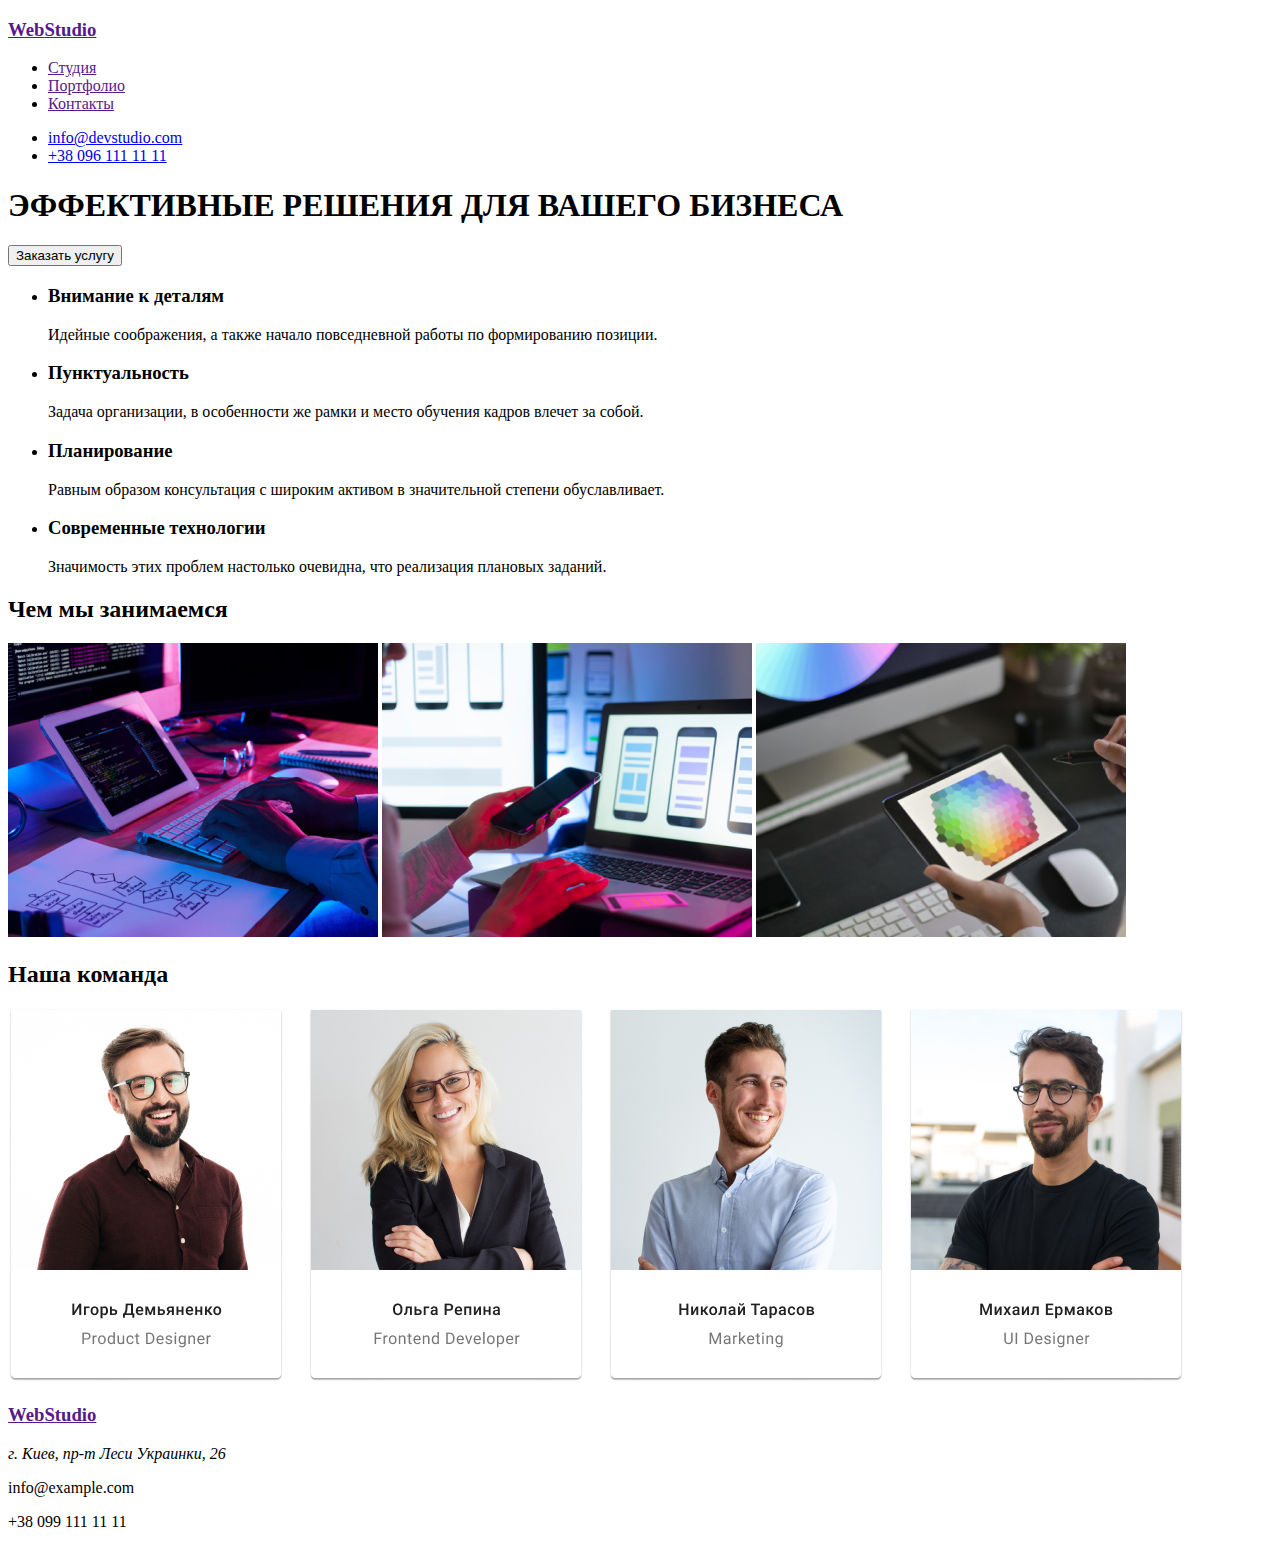
==== index.html @ 4fcabae4 "added hw-1" ====
<!DOCTYPE html>
<html lang="en">

<head>
  <meta charset="UTF-8">
  <meta http-equiv="X-UA-Compatible" content="IE=edge">
  <meta name="viewport" content="width=device-width, initial-scale=1.0">
  <title>Document</title>
</head>

<body>
  <header>
    <h3><a href=""><span>Web</span>Studio</a></h3>
    <ul>
      <li>
        <a href="">Студия</a>
      </li>
      <li>
        <a href="">Портфолио</a>
      </li>
      <li>
        <a href="">Контакты</a>
      </li>
    </ul>

    <ul>
      <li><a href="mailto:info@devstudio.com">info@devstudio.com</a></li>
      <li><a href="tel:+380961111111">+38 096 111 11 11</a></li>
    </ul>
    <h1>ЭФФЕКТИВНЫЕ РЕШЕНИЯ ДЛЯ ВАШЕГО БИЗНЕСА</h1>
    <button>Заказать услугу</button>
  </header>

  <main>
    <ul>
      <li>
        <h3>Внимание к деталям</h3>
        <p>Идейные соображения, а также начало повседневной работы по формированию позиции.</p>
      </li>
      <li>
        <h3>Пунктуальность</h3>
        <p>Задача организации, в особенности же рамки и место обучения кадров влечет за собой.</p>
      </li>
      <li>
        <h3>Планирование</h3>
        <p>Равным образом консультация с широким активом в значительной степени обуславливает.</p>
      </li>
      <li>
        <h3>Современные технологии</h3>
        <p>Значимость этих проблем настолько очевидна, что реализация плановых заданий.</p>
      </li>
    </ul>
    <article>
      <h2>Чем мы занимаемся</h2>
      <img src="./img/box-1.png" alt="box-1">
      <img src="./img/box-2.png" alt="box-2">
      <img src="./img/box-3.png" alt="box-3">
    </article>
  </main>

  <section>
    <h2>Наша команда</h2>
    <img src="./img/team.png" alt="our-team">
  </section>

  <footer>
    <h3><a href=""><span>Web</span>Studio</a></h3>
    <address>г. Киев, пр-т Леси Украинки, 26</address>
    <p>info@example.com</p>
    <p>+38 099 111 11 11</p>
  </footer>

</body>
</html>
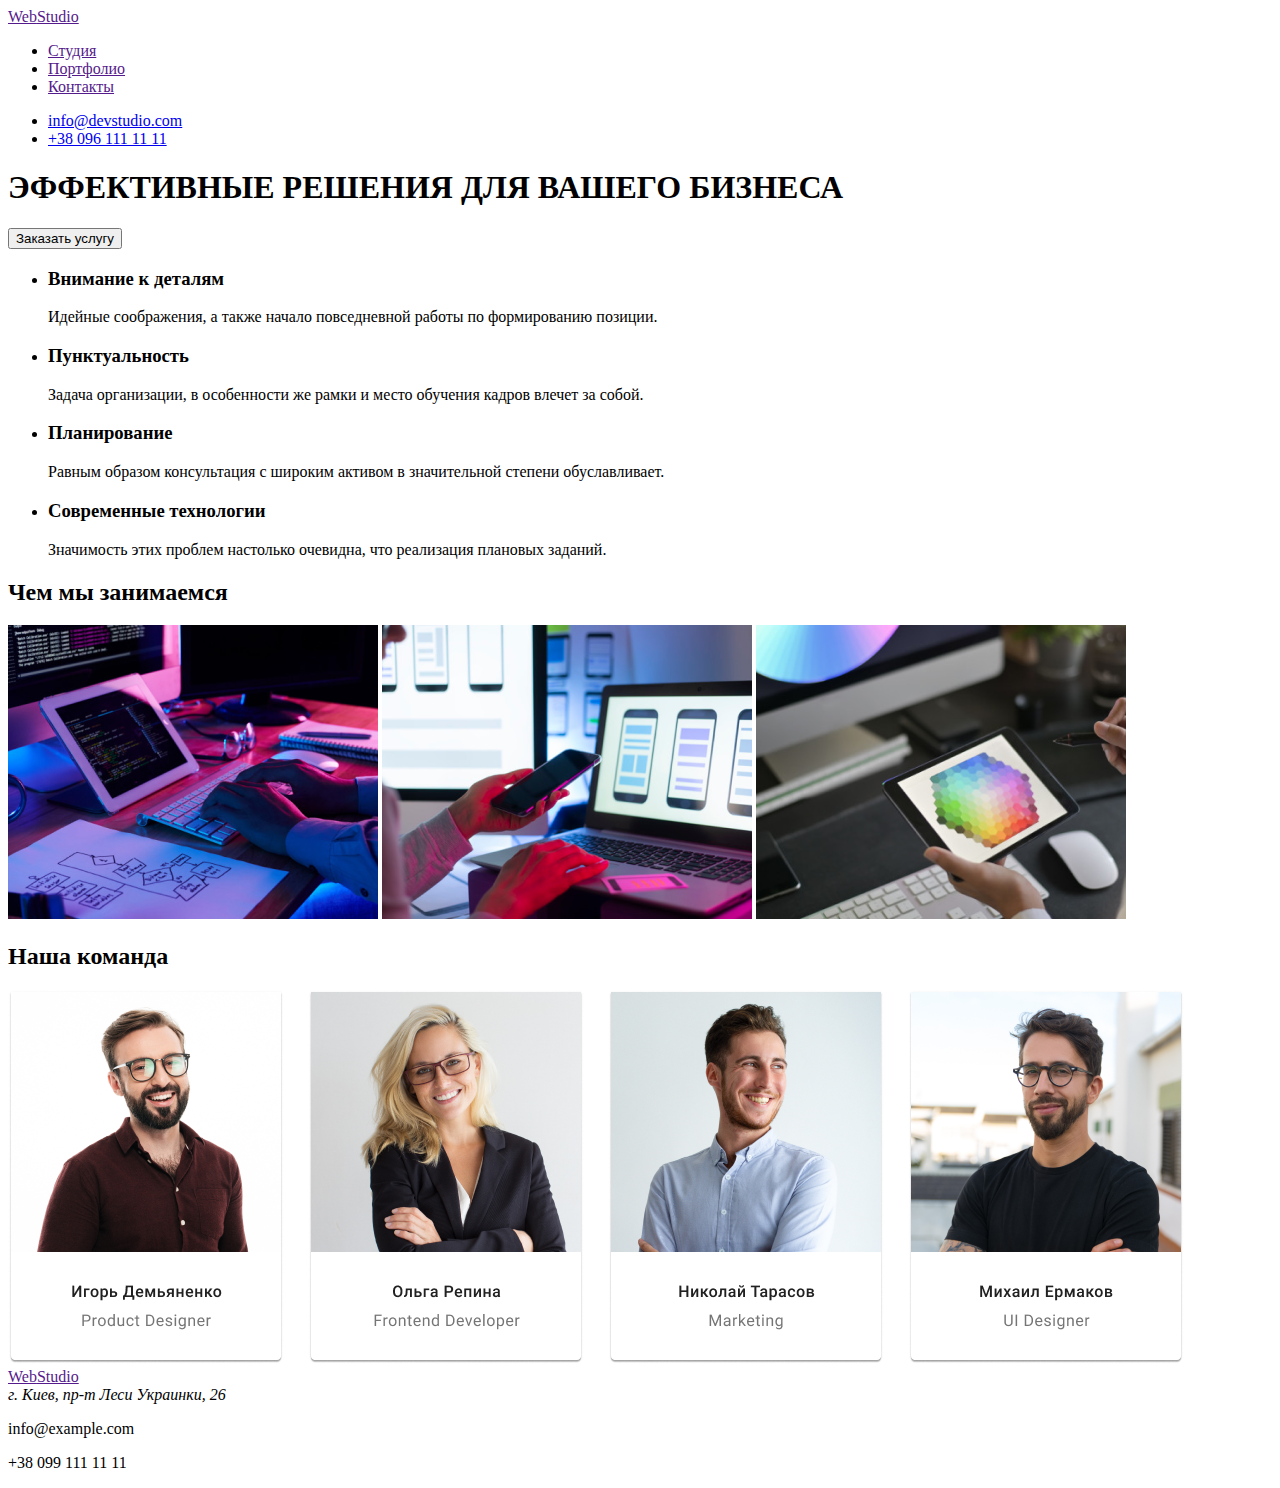
==== commit e2a864b3: "update" ====
--- a/index.html
+++ b/index.html
@@ -1,16 +1,16 @@
 <!DOCTYPE html>
-<html lang="en">
+<html lang="ru">
 
 <head>
   <meta charset="UTF-8">
   <meta http-equiv="X-UA-Compatible" content="IE=edge">
   <meta name="viewport" content="width=device-width, initial-scale=1.0">
-  <title>Document</title>
+  <title>Веб студия</title>
 </head>
 
 <body>
   <header>
-    <h3><a href=""><span>Web</span>Studio</a></h3>
+    <a href=""><span>Web</span>Studio</a>
     <ul>
       <li>
         <a href="">Студия</a>
@@ -27,11 +27,11 @@
       <li><a href="mailto:info@devstudio.com">info@devstudio.com</a></li>
       <li><a href="tel:+380961111111">+38 096 111 11 11</a></li>
     </ul>
-    <h1>ЭФФЕКТИВНЫЕ РЕШЕНИЯ ДЛЯ ВАШЕГО БИЗНЕСА</h1>
-    <button>Заказать услугу</button>
   </header>
 
   <main>
+    <h1>ЭФФЕКТИВНЫЕ РЕШЕНИЯ ДЛЯ ВАШЕГО БИЗНЕСА</h1>
+    <button>Заказать услугу</button>
     <ul>
       <li>
         <h3>Внимание к деталям</h3>
@@ -52,19 +52,19 @@
     </ul>
     <article>
       <h2>Чем мы занимаемся</h2>
-      <img src="./img/box-1.png" alt="box-1">
-      <img src="./img/box-2.png" alt="box-2">
-      <img src="./img/box-3.png" alt="box-3">
+      <img src="./img/boxses/box-1.png" alt="box-1">
+      <img src="./img/boxses/box-2.png" alt="box-2">
+      <img src="./img/boxses/box-3.png" alt="box-3">
     </article>
   </main>
 
   <section>
     <h2>Наша команда</h2>
-    <img src="./img/team.png" alt="our-team">
+    <img src="./img/team/team.png" alt="our-team">
   </section>
 
   <footer>
-    <h3><a href=""><span>Web</span>Studio</a></h3>
+    <a href=""><span>Web</span>Studio</a>
     <address>г. Киев, пр-т Леси Украинки, 26</address>
     <p>info@example.com</p>
     <p>+38 099 111 11 11</p>
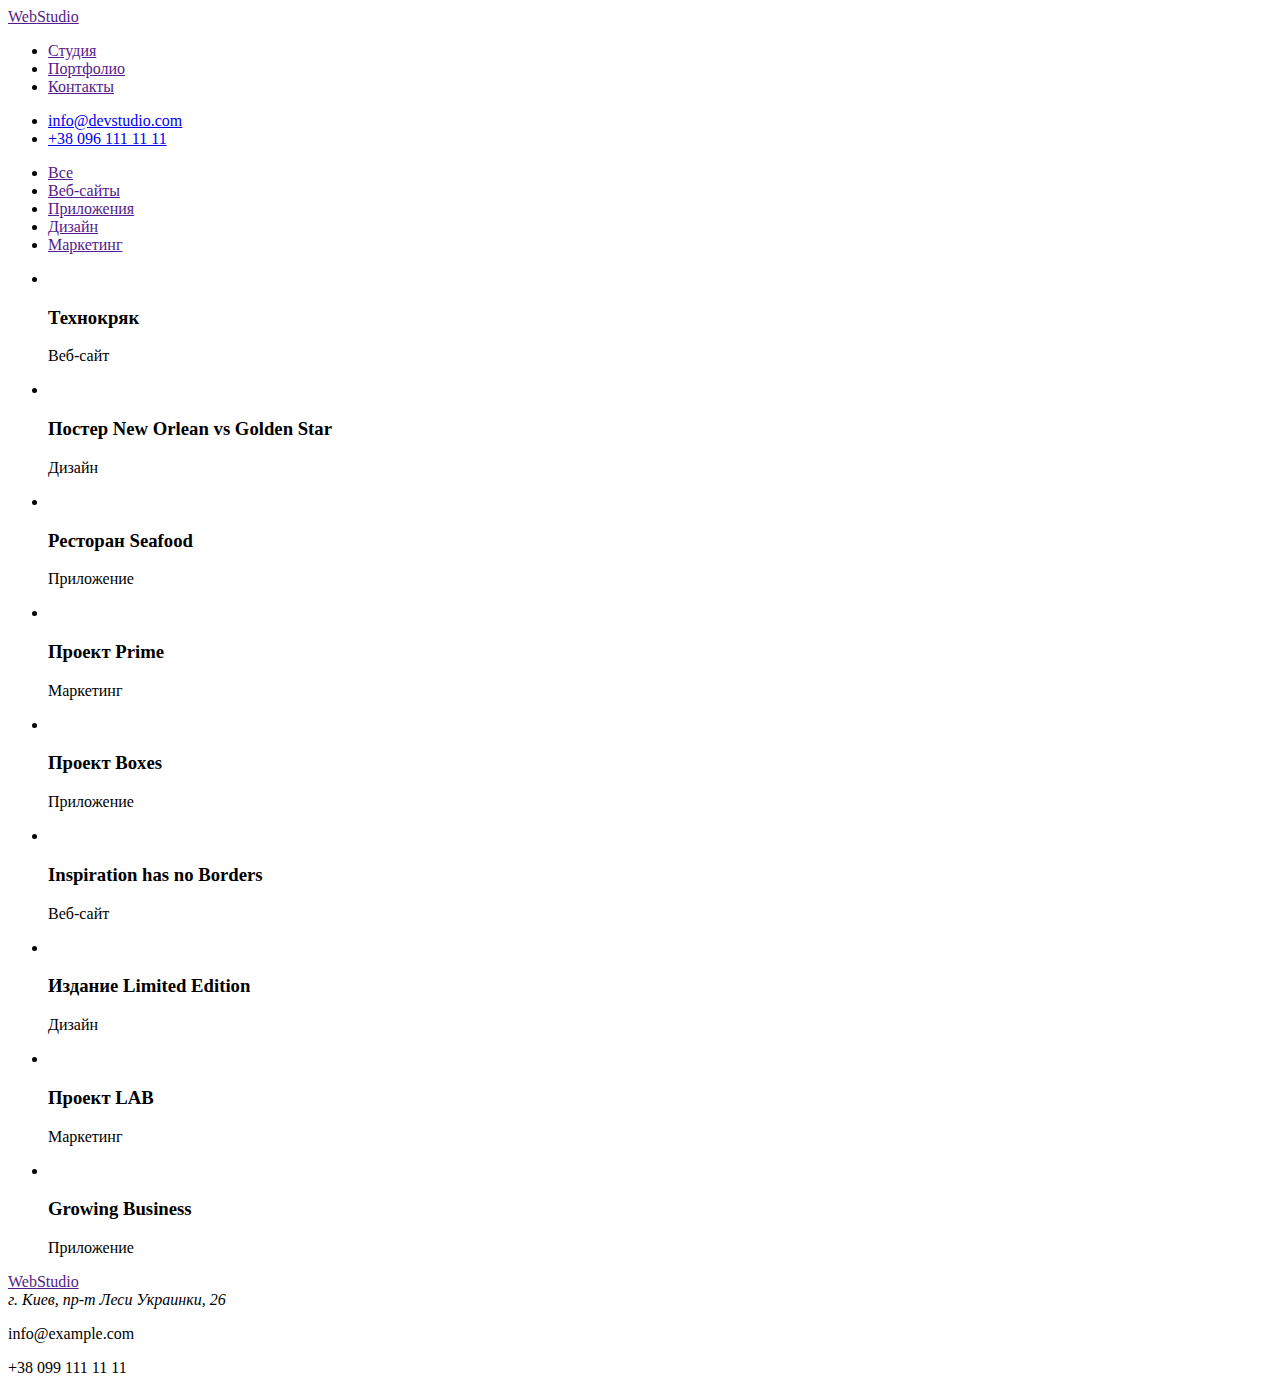
==== commit c1f92748: "added file portfolio" ====
--- a/index.html
+++ b/index.html
@@ -10,19 +10,20 @@
 
 <body>
   <header>
-    <a href=""><span>Web</span>Studio</a>
-    <ul>
-      <li>
-        <a href="">Студия</a>
-      </li>
-      <li>
-        <a href="">Портфолио</a>
-      </li>
-      <li>
-        <a href="">Контакты</a>
-      </li>
-    </ul>
-
+    <nav>
+      <a href=""><span>Web</span>Studio</a>
+      <ul>
+        <li>
+         <a href="">Студия</a>
+        </li>
+        <li>
+          <a href="">Портфолио</a>
+        </li>
+        <li>
+         <a href="">Контакты</a>
+        </li>
+      </ul>
+    </nav>
     <ul>
       <li><a href="mailto:info@devstudio.com">info@devstudio.com</a></li>
       <li><a href="tel:+380961111111">+38 096 111 11 11</a></li>
@@ -30,38 +31,76 @@
   </header>
 
   <main>
-    <h1>ЭФФЕКТИВНЫЕ РЕШЕНИЯ ДЛЯ ВАШЕГО БИЗНЕСА</h1>
-    <button>Заказать услугу</button>
-    <ul>
-      <li>
-        <h3>Внимание к деталям</h3>
-        <p>Идейные соображения, а также начало повседневной работы по формированию позиции.</p>
-      </li>
-      <li>
-        <h3>Пунктуальность</h3>
-        <p>Задача организации, в особенности же рамки и место обучения кадров влечет за собой.</p>
-      </li>
-      <li>
-        <h3>Планирование</h3>
-        <p>Равным образом консультация с широким активом в значительной степени обуславливает.</p>
-      </li>
-      <li>
-        <h3>Современные технологии</h3>
-        <p>Значимость этих проблем настолько очевидна, что реализация плановых заданий.</p>
-      </li>
-    </ul>
-    <article>
-      <h2>Чем мы занимаемся</h2>
-      <img src="./img/boxses/box-1.png" alt="box-1">
-      <img src="./img/boxses/box-2.png" alt="box-2">
-      <img src="./img/boxses/box-3.png" alt="box-3">
-    </article>
-  </main>
+    <nav>
+      <ul>
+        <li>
+          <a href="">Все</a>
+        </li>
+        <li>
+          <a href="">Веб-сайты</a>
+        </li>
+        <li>
+          <a href="">Приложения</a>
+        </li>
+        <li>
+          <a href="">Дизайн</a>
+        </li>
+        <li>
+          <a href="">Маркетинг</a>
+        </li>
+      </ul>
+    </nav>
 
-  <section>
-    <h2>Наша команда</h2>
-    <img src="./img/team/team.png" alt="our-team">
-  </section>
+    <section>
+      <ul>
+        <li>
+          <img src="../goit-markup-hw-02/img/portfolio/img-1.jpg" alt="">
+          <h3>Технокряк</h3>
+          <p>Веб-сайт</p>
+        </li>
+        <li>
+          <img src="../goit-markup-hw-02/img/portfolio/img-2.jpg" alt="">
+          <h3>Постер New Orlean vs Golden Star</h3>
+          <p>Дизайн</p>
+        </li>
+        <li>
+          <img src="../goit-markup-hw-02/img/portfolio/img-3.jpg" alt="">
+          <h3>Ресторан Seafood</h3>
+          <p>Приложение</p>
+        </li>
+        <li>
+          <img src="../goit-markup-hw-02/img/portfolio/img-4.jpg" alt="">
+          <h3>Проект Prime</h3>
+          <p>Маркетинг</p>
+        </li>
+        <li>
+          <img src="../goit-markup-hw-02/img/portfolio/img-5.jpg" alt="">
+          <h3>Проект Boxes</h3>
+          <p>Приложение</p>
+        </li>
+        <li>
+          <img src="../goit-markup-hw-02/img/portfolio/img-6.jpg" alt="">
+          <h3>Inspiration has no Borders</h3>
+          <p>Веб-сайт</p>
+        </li>
+        <li>
+          <img src="../goit-markup-hw-02/img/portfolio/img-7.jpg" alt="">
+          <h3>Издание Limited Edition</h3>
+          <p>Дизайн</p>
+        </li>
+        <li>
+          <img src="../goit-markup-hw-02/img/portfolio/img-8.jpg" alt="">
+          <h3>Проект LAB</h3>
+          <p>Маркетинг</p>
+        </li>
+        <li>
+          <img src="../goit-markup-hw-02/img/portfolio/img-9.jpg" alt="">
+          <h3>Growing Business</h3>
+          <p>Приложение</p>
+        </li>
+      </ul>
+    </section>
+   </main>
 
   <footer>
     <a href=""><span>Web</span>Studio</a>
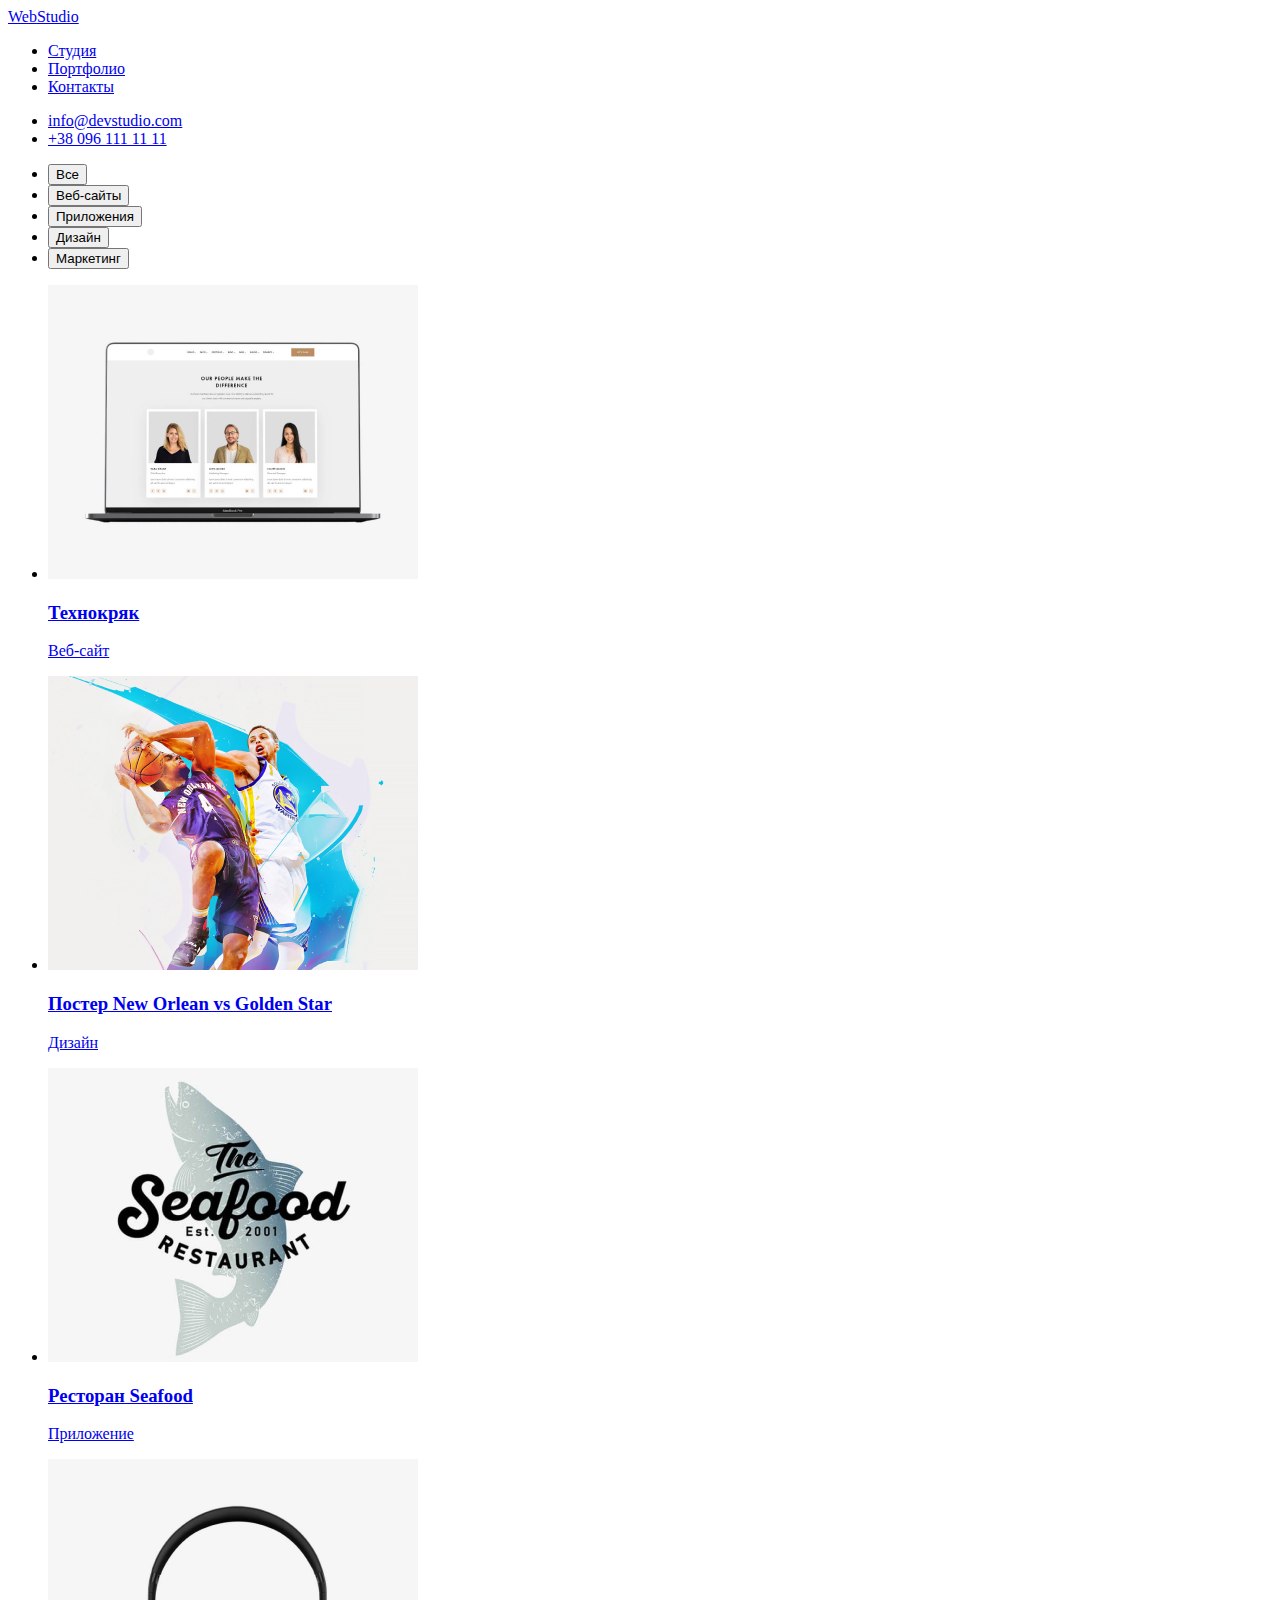
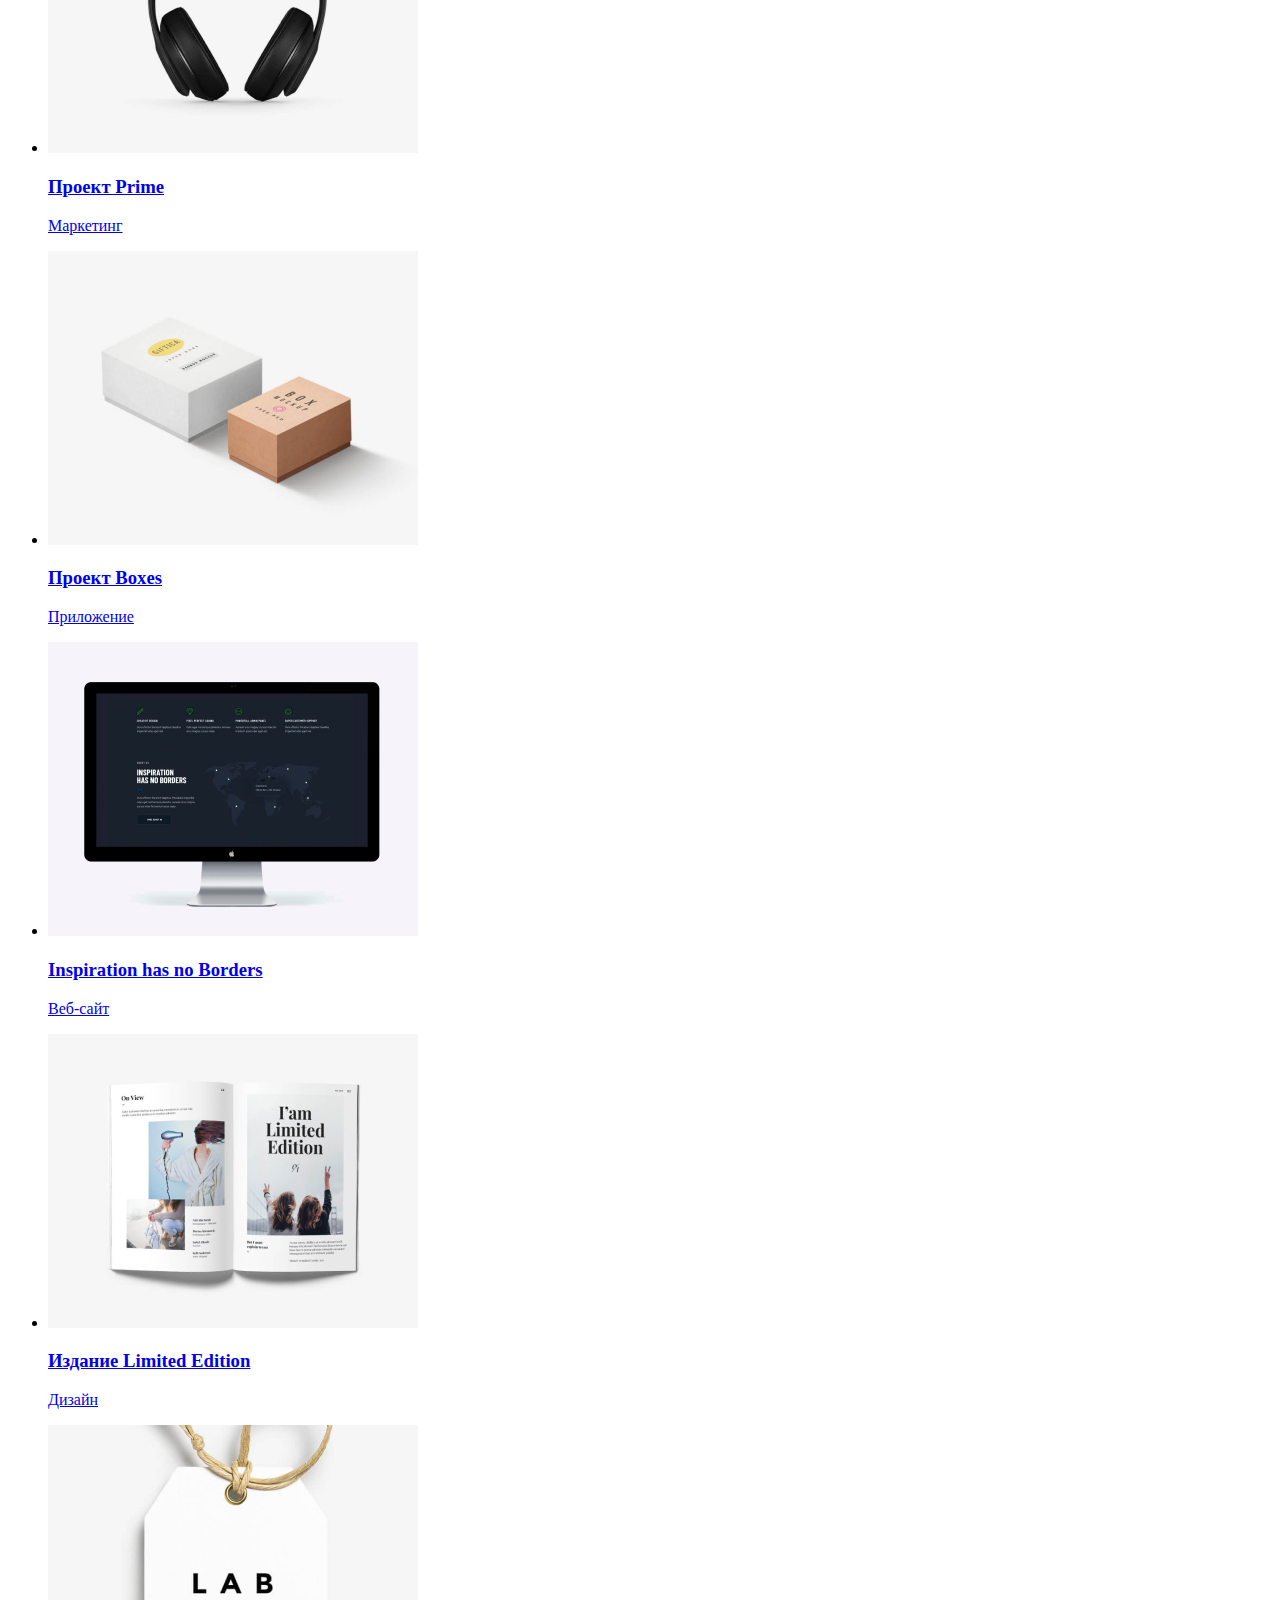
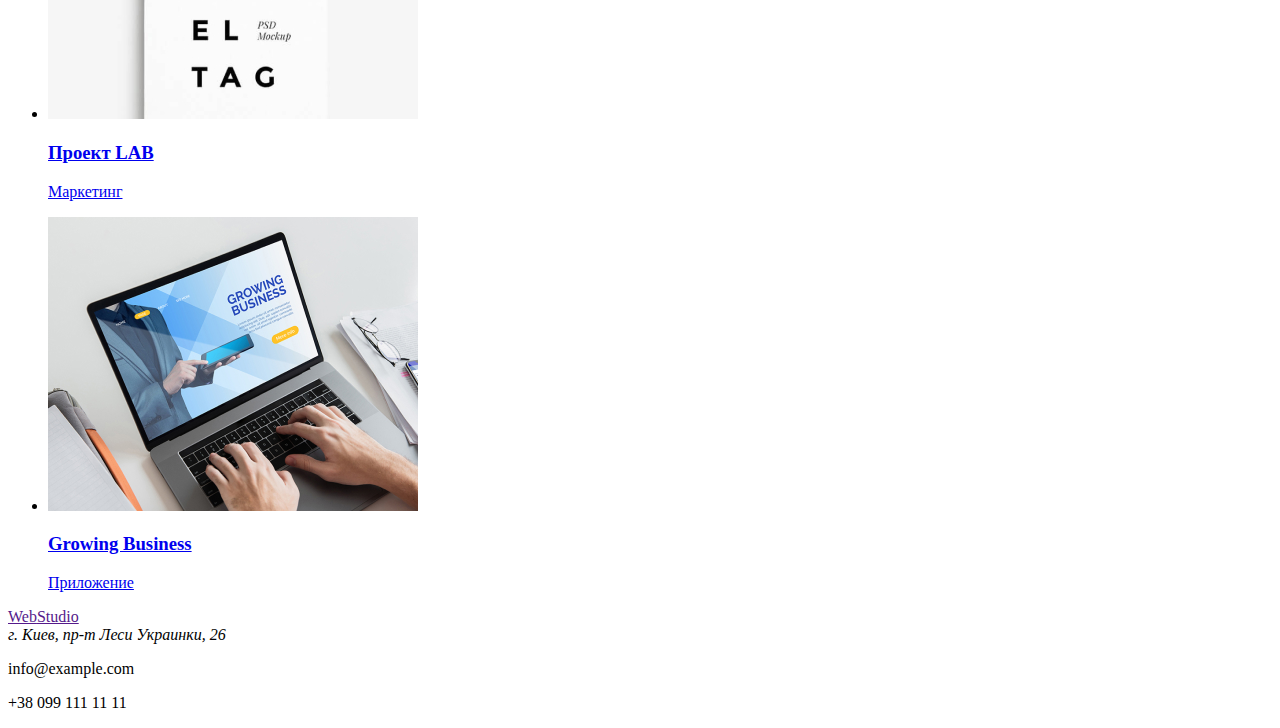
==== commit b8aa209a: "change file" ====
--- a/index.html
+++ b/index.html
@@ -11,16 +11,16 @@
 <body>
   <header>
     <nav>
-      <a href=""><span>Web</span>Studio</a>
+      <a href="#"><span>Web</span>Studio</a>
       <ul>
         <li>
-         <a href="">Студия</a>
+         <a href="#">Студия</a>
         </li>
         <li>
-          <a href="">Портфолио</a>
+          <a href="#">Портфолио</a>
         </li>
         <li>
-         <a href="">Контакты</a>
+         <a href="#">Контакты</a>
         </li>
       </ul>
     </nav>
@@ -31,72 +31,88 @@
   </header>
 
   <main>
-    <nav>
-      <ul>
-        <li>
-          <a href="">Все</a>
-        </li>
-        <li>
-          <a href="">Веб-сайты</a>
-        </li>
-        <li>
-          <a href="">Приложения</a>
-        </li>
-        <li>
-          <a href="">Дизайн</a>
-        </li>
-        <li>
-          <a href="">Маркетинг</a>
-        </li>
-      </ul>
-    </nav>
-
     <section>
       <ul>
         <li>
-          <img src="../goit-markup-hw-02/img/portfolio/img-1.jpg" alt="">
-          <h3>Технокряк</h3>
-          <p>Веб-сайт</p>
+          <button type="button">Все</button>
         </li>
         <li>
-          <img src="../goit-markup-hw-02/img/portfolio/img-2.jpg" alt="">
-          <h3>Постер New Orlean vs Golden Star</h3>
-          <p>Дизайн</p>
+          <button type="button">Веб-сайты</button>
         </li>
         <li>
-          <img src="../goit-markup-hw-02/img/portfolio/img-3.jpg" alt="">
-          <h3>Ресторан Seafood</h3>
-          <p>Приложение</p>
+          <button type="button">Приложения</button>
         </li>
         <li>
-          <img src="../goit-markup-hw-02/img/portfolio/img-4.jpg" alt="">
-          <h3>Проект Prime</h3>
-          <p>Маркетинг</p>
+          <button type="button">Дизайн</button>
         </li>
         <li>
-          <img src="../goit-markup-hw-02/img/portfolio/img-5.jpg" alt="">
-          <h3>Проект Boxes</h3>
-          <p>Приложение</p>
+          <button type="button">Маркетинг</button>
+        </li>
+      </ul>
+
+      <ul>
+        <li>
+          <a href="#">
+            <img width="370" height="294" src="./img/portfolio/img-1.jpg" alt="веб-сайт">
+            <h3>Технокряк</h3>
+            <p>Веб-сайт</p>
+          </a>
         </li>
         <li>
-          <img src="../goit-markup-hw-02/img/portfolio/img-6.jpg" alt="">
-          <h3>Inspiration has no Borders</h3>
-          <p>Веб-сайт</p>
+          <a href="#">
+            <img width="370" height="294" src="./img/portfolio/img-2.jpg" alt="дизайн">
+            <h3>Постер New Orlean vs Golden Star</h3>
+            <p>Дизайн</p>
+          </a>
         </li>
         <li>
-          <img src="../goit-markup-hw-02/img/portfolio/img-7.jpg" alt="">
-          <h3>Издание Limited Edition</h3>
-          <p>Дизайн</p>
+          <a href="#">
+            <img width="370" height="294" src="./img/portfolio/img-3.jpg" alt="приложение">
+            <h3>Ресторан Seafood</h3>
+            <p>Приложение</p>
+          </a>
         </li>
         <li>
-          <img src="../goit-markup-hw-02/img/portfolio/img-8.jpg" alt="">
-          <h3>Проект LAB</h3>
-          <p>Маркетинг</p>
+          <a href="#">
+            <img width="370" height="294" src="./img/portfolio/img-4.jpg" alt="маркетинг">
+            <h3>Проект Prime</h3>
+            <p>Маркетинг</p>
+          </a>
         </li>
         <li>
-          <img src="../goit-markup-hw-02/img/portfolio/img-9.jpg" alt="">
-          <h3>Growing Business</h3>
-          <p>Приложение</p>
+          <a href="#">
+            <img width="370" height="294" src="./img/portfolio/img-5.jpg" alt="приложение">
+            <h3>Проект Boxes</h3>
+            <p>Приложение</p>
+          </a>
+        </li>
+        <li>
+          <a href="#">
+            <img width="370" height="294" src="./img/portfolio/img-6.jpg" alt="веб-сайт">
+            <h3>Inspiration has no Borders</h3>
+            <p>Веб-сайт</p>
+          </a>
+        </li>
+        <li>
+          <a href="#">
+            <img width="370" height="294" src="./img/portfolio/img-7.jpg" alt="дизайн">
+            <h3>Издание Limited Edition</h3>
+            <p>Дизайн</p>
+          </a>
+        </li>
+        <li>
+          <a href="#">
+            <img width="370" height="294" src="./img/portfolio/img-8.jpg" alt="маркетинг">
+            <h3>Проект LAB</h3>
+            <p>Маркетинг</p>
+          </a>
+        </li>
+        <li>
+          <a href="#">
+            <img width="370" height="294" src="./img/portfolio/img-9.jpg" alt="приложение">
+            <h3>Growing Business</h3>
+            <p>Приложение</p>
+          </a>
         </li>
       </ul>
     </section>
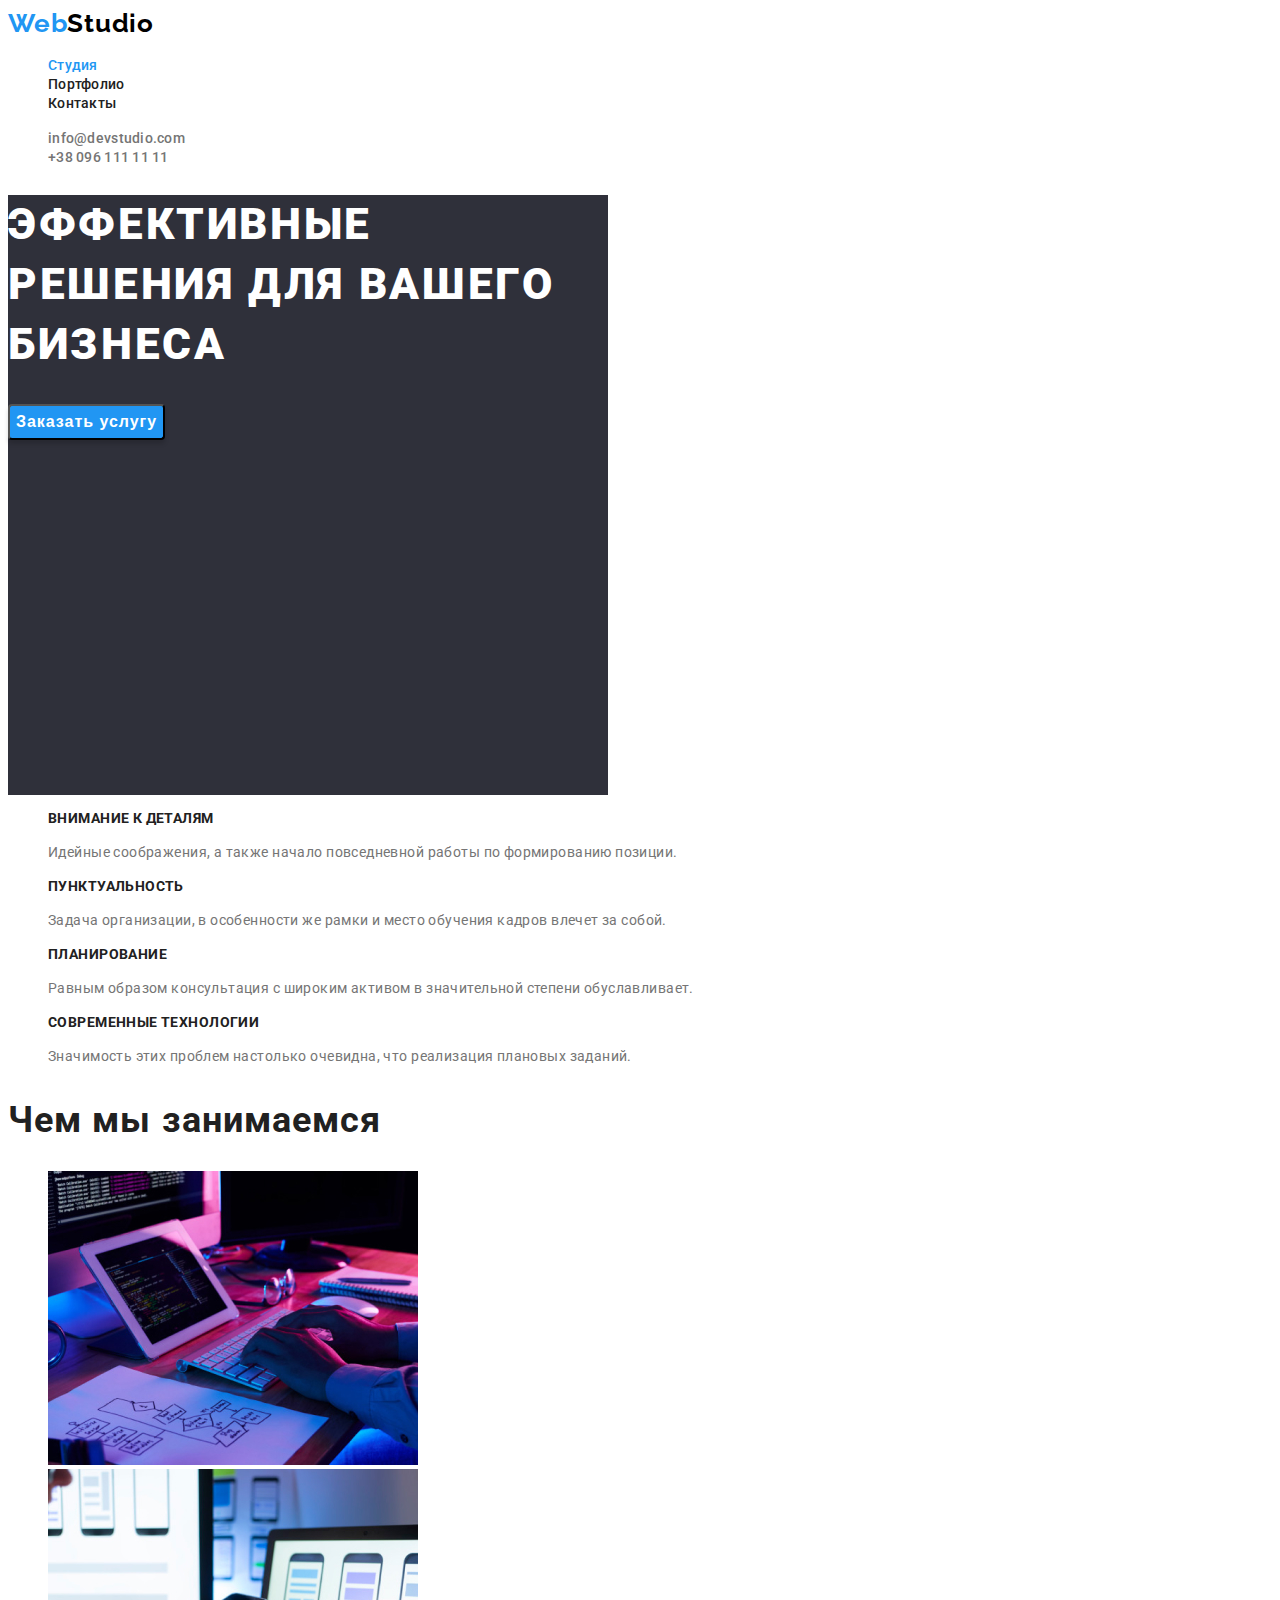
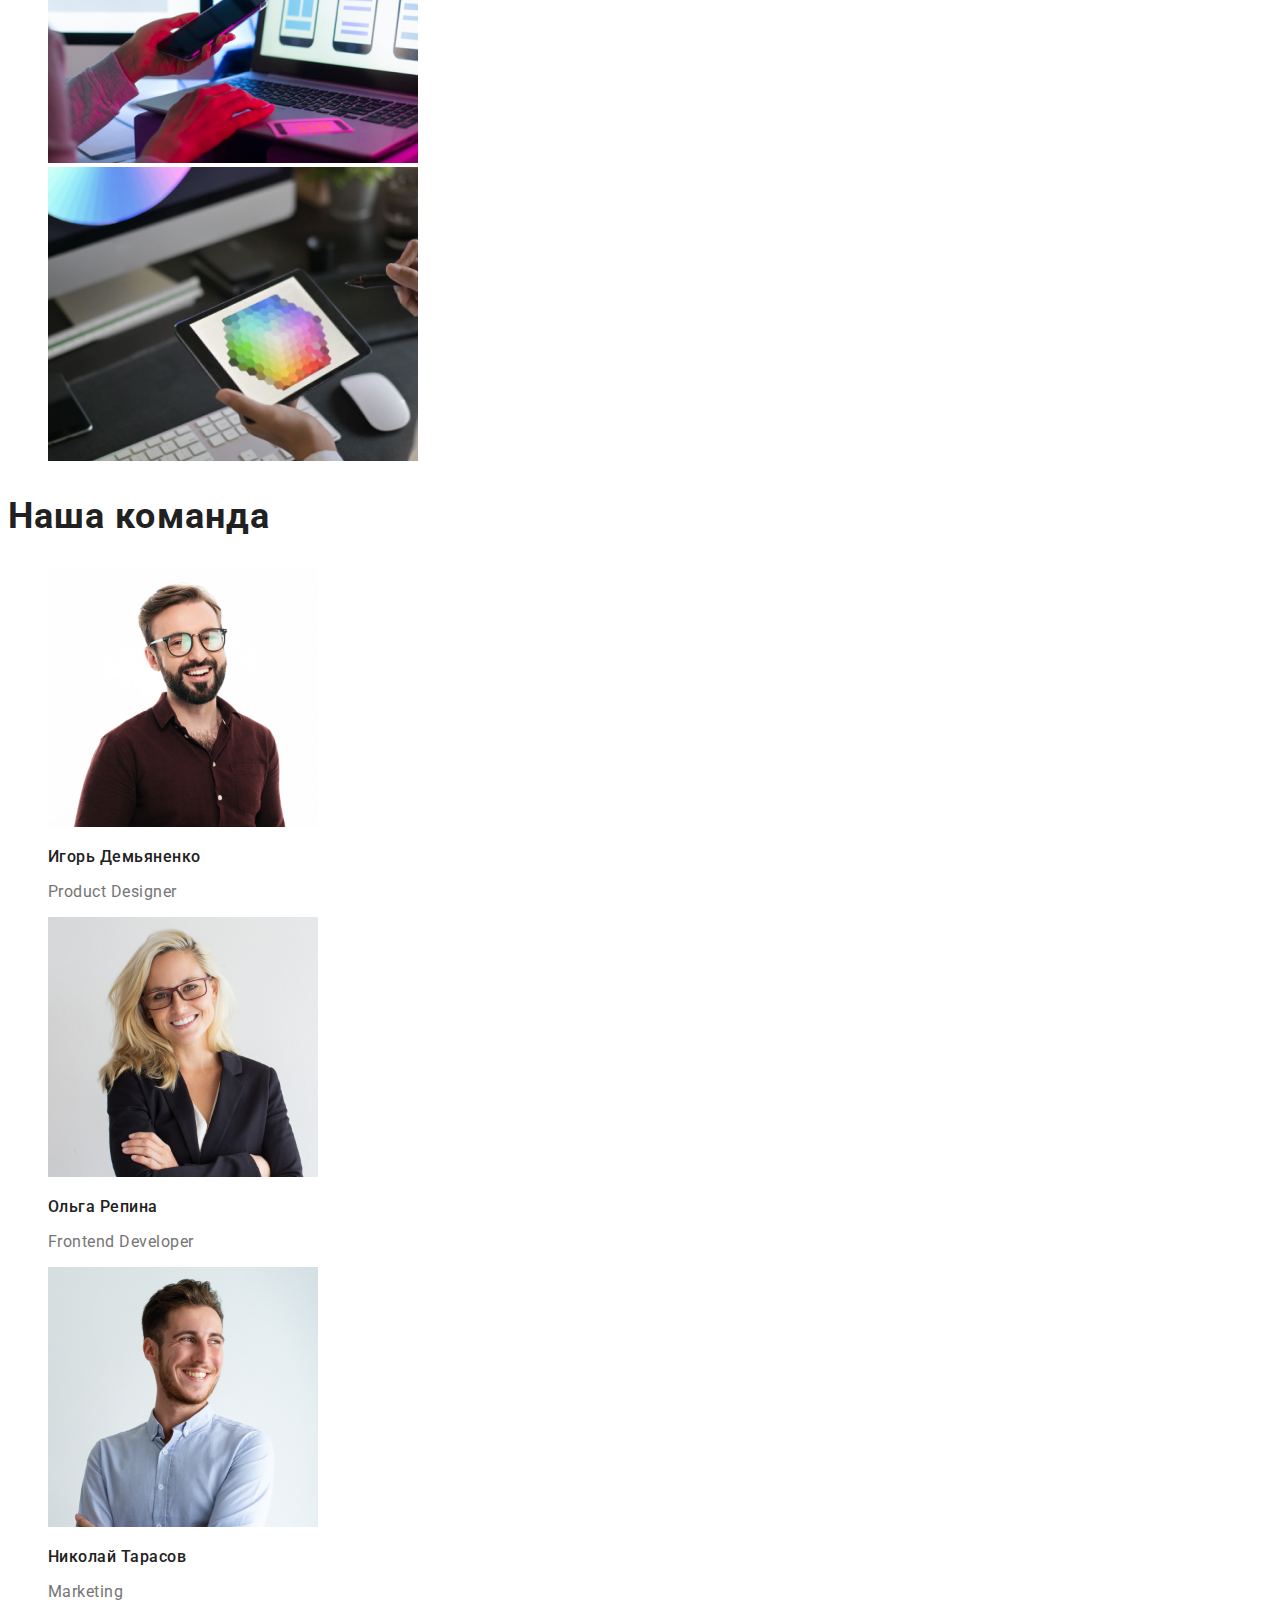
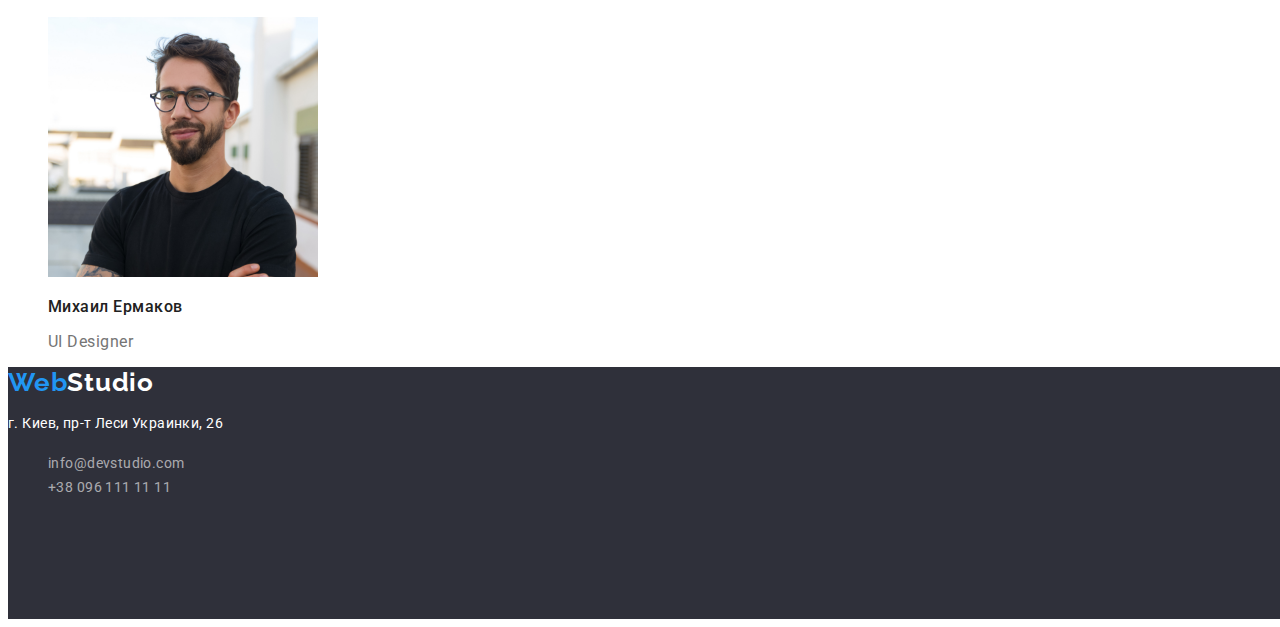
==== commit c5282fa8: "change index and styles" ====
--- a/index.html
+++ b/index.html
@@ -6,131 +6,133 @@
   <meta http-equiv="X-UA-Compatible" content="IE=edge">
   <meta name="viewport" content="width=device-width, initial-scale=1.0">
   <title>Веб студия</title>
+  <link rel="preconnect" href="https://fonts.gstatic.com">
+  <link href="https://fonts.googleapis.com/css2?family=Raleway:wght@700&family=Roboto:wght@400;500;700;900&display=swap"
+  rel="stylesheet">
+  <link rel="stylesheet" href="https://cdnjs.cloudflare.com/ajax/libs/modern-normalize/1.0.0/modern-normalize.min.css"
+    integrity="sha512-ISS7cAi1PEhQ8jnbJpJZMd29NlhNj4AWYyLOSp2CE/CsHxTCu+r+t0D2yoJudVrd0/8fTVPUVDzY5Tvli75u/g=="
+    crossorigin="anonymous" />
+  <link rel="stylesheet" href="./css/styles.css">
 </head>
 
 <body>
-  <header>
-    <nav>
-      <a href="#"><span>Web</span>Studio</a>
-      <ul>
-        <li>
-         <a href="#">Студия</a>
+  <!--==========HEADER==========-->
+  <header class="header">
+    <nav class="navigation">
+      <a class="logo logo-light link" href="#"><span class="logo-span">Web</span>Studio</a>
+      <ul class="list">
+        <li class="list-item">
+          <a class="link current" href="./index.html">Студия</a>
         </li>
-        <li>
-          <a href="#">Портфолио</a>
+        <li class="list-item">
+          <a  class="link-header link" href="./portfolio.html">Портфолио</a>
         </li>
-        <li>
-         <a href="#">Контакты</a>
+        <li class="list-item">
+          <a class="link-header link" href="#">Контакты</a>
         </li>
       </ul>
     </nav>
-    <ul>
-      <li><a href="mailto:info@devstudio.com">info@devstudio.com</a></li>
-      <li><a href="tel:+380961111111">+38 096 111 11 11</a></li>
+
+    <ul class="list">
+      <li><a class="link-contacts link" href="mailto:info@devstudio.com">info@devstudio.com</a></li>
+      <li><a class="link-contacts link" href="tel:+380961111111">+38 096 111 11 11</a></li>
     </ul>
   </header>
+<!--==========END HEADER==========-->
 
   <main>
+    <!--=========HERO==========-->
+    <section class="hero">
+      <h1 class="hero-title">ЭФФЕКТИВНЫЕ РЕШЕНИЯ ДЛЯ ВАШЕГО БИЗНЕСА</h1>
+      <button class="hero-button" type="button">Заказать услугу</button>
+    </section>
+    <!--=========END HERO==========-->
+    
+    <!--=========SKILLS==========-->
     <section>
-      <ul>
-        <li>
-          <button type="button">Все</button>
+      <ul class="list">
+        <li class="skills-list-item">
+          <h3 class="skills-title">Внимание к деталям</h3>
+          <p class="skills-list-paragraph">Идейные соображения, а также начало повседневной работы по формированию позиции.</p>
         </li>
-        <li>
-          <button type="button">Веб-сайты</button>
+        <li class="skills-list-item">
+          <h3 class="skills-title">Пунктуальность</h3>
+          <p class="skills-list-paragraph">Задача организации, в особенности же рамки и место обучения кадров влечет за собой.</p>
         </li>
-        <li>
-          <button type="button">Приложения</button>
+        <li class="skills-list-item">
+          <h3 class="skills-title">Планирование</h3>
+          <p class="skills-list-paragraph">Равным образом консультация с широким активом в значительной степени обуславливает.</p>
         </li>
-        <li>
-          <button type="button">Дизайн</button>
-        </li>
-        <li>
-          <button type="button">Маркетинг</button>
-        </li>
-      </ul>
-
-      <ul>
-        <li>
-          <a href="#">
-            <img width="370" height="294" src="./img/portfolio/img-1.jpg" alt="веб-сайт">
-            <h3>Технокряк</h3>
-            <p>Веб-сайт</p>
-          </a>
-        </li>
-        <li>
-          <a href="#">
-            <img width="370" height="294" src="./img/portfolio/img-2.jpg" alt="дизайн">
-            <h3>Постер New Orlean vs Golden Star</h3>
-            <p>Дизайн</p>
-          </a>
-        </li>
-        <li>
-          <a href="#">
-            <img width="370" height="294" src="./img/portfolio/img-3.jpg" alt="приложение">
-            <h3>Ресторан Seafood</h3>
-            <p>Приложение</p>
-          </a>
-        </li>
-        <li>
-          <a href="#">
-            <img width="370" height="294" src="./img/portfolio/img-4.jpg" alt="маркетинг">
-            <h3>Проект Prime</h3>
-            <p>Маркетинг</p>
-          </a>
-        </li>
-        <li>
-          <a href="#">
-            <img width="370" height="294" src="./img/portfolio/img-5.jpg" alt="приложение">
-            <h3>Проект Boxes</h3>
-            <p>Приложение</p>
-          </a>
-        </li>
-        <li>
-          <a href="#">
-            <img width="370" height="294" src="./img/portfolio/img-6.jpg" alt="веб-сайт">
-            <h3>Inspiration has no Borders</h3>
-            <p>Веб-сайт</p>
-          </a>
-        </li>
-        <li>
-          <a href="#">
-            <img width="370" height="294" src="./img/portfolio/img-7.jpg" alt="дизайн">
-            <h3>Издание Limited Edition</h3>
-            <p>Дизайн</p>
-          </a>
-        </li>
-        <li>
-          <a href="#">
-            <img width="370" height="294" src="./img/portfolio/img-8.jpg" alt="маркетинг">
-            <h3>Проект LAB</h3>
-            <p>Маркетинг</p>
-          </a>
-        </li>
-        <li>
-          <a href="#">
-            <img width="370" height="294" src="./img/portfolio/img-9.jpg" alt="приложение">
-            <h3>Growing Business</h3>
-            <p>Приложение</p>
-          </a>
+        <li class="skills-list-item">
+          <h3 class="skills-title">Современные технологии</h3>
+          <p class="skills-list-paragraph">Значимость этих проблем настолько очевидна, что реализация плановых заданий.</p>
         </li>
       </ul>
     </section>
-   </main>
+    <!--=========END SKILLS==========-->
+    
+    <!--=========WORK==========-->
+    <section>
+      <h2 class="work-title">Чем мы занимаемся</h2>
+      <ul class="list">
+        <li class="work-list-item">
+          <img class="work-list-img" width="370" height="294" src="./img/boxes/box-1.jpg" alt="пишет код">
+        </li>
+        <li class="work-list-item">
+          <img class="work-list-img" width="370" height="294" src="./img/boxes/box-2.jpg" alt="настраивает отзывчивость сайта">
+        </li>
+        <li class="work-list-item">
+          <img class="work-list-img" width="370" height="294" src="./img/boxes/box-3.jpg" alt="подбирает цвет">
+        </li>
+      </ul>
+    </section>
+    <!--=========END WORK==========-->
 
-  <footer>
-    <a href=""><span>Web</span>Studio</a>
-    <address>г. Киев, пр-т Леси Украинки, 26</address>
-    <p>info@example.com</p>
-    <p>+38 099 111 11 11</p>
+    <!--=========TEAM==========-->
+     <section>
+        <h2 class="team-title">Наша команда</h2>
+        <ul class="list">
+          <li class="team-list-item">
+            <img class="team-list-img" width="270" height="260" src="./img/team/img-1.jpg" alt="Product-Designer">
+            <h3 class="team-list-title">Игорь Демьяненко</h3>
+            <p class="team-list-paragraph" lang="en">Product Designer</p>
+          </li>
+          <li class="team-list-item">
+            <img class="team-list-img" width="270" height="260" src="./img/team/img-2.jpg" alt="Frontend-Developer">
+            <h3 class="team-list-title">Ольга Репина</h3>
+            <p class="team-list-paragraph" lang="en">Frontend Developer</p>
+          </li>
+          <li class="team-list-item">
+            <img class="team-list-img" width="270" height="260" src="./img/team/img-3.jpg" alt="Marketing">
+            <h3 class="team-list-title">Николай Тарасов</h3>
+            <p class="team-list-paragraph" lang="en">Marketing</p>
+          </li>
+          <li class="team-list-item">
+            <img class="team-list-img" width="270" height="260" src="./img/team/img-4.jpg" alt="UI-Designer">
+            <h3 class="team-list-title">Михаил Ермаков</h3>
+            <p class="team-list-paragraph" lang="en">UI Designer</p>
+         </li>
+      </ul>
+    </section>
+    <!--=========END TEAM==========-->
+  </main>
+  
+  <!--=========FOOTER==========-->
+  <footer class="footer">
+    <a class="logo logo-dark link" href="#"><span class="logo-span">Web</span>Studio</a>
+    <address class="address">
+      <p class="footer-adress">г. Киев, пр-т Леси Украинки, 26</p>
+      <ul class="list">
+        <li class="footer-list-item"> 
+          <a class="footer-contacts link" href="mailto:info@devstudio.com">info@devstudio.com</a>
+        </li>
+        <li class="footer-list-item">
+          <a class="footer-contacts link" href="tel:+380961111111">+38 096 111 11 11</a>
+        </li>
+      </ul>
+    </address>
   </footer>
+  <!--==========END FOOTER==========-->
 
 </body>
-</html>
-
-
-
-
-
-
-
+</html>--- a/css/styles.css
+++ b/css/styles.css
@@ -0,0 +1,235 @@
+:root {
+  --main-font: "Roboto", sans-serif;
+  --secondary-font: "Raleway", sans-serif;
+  --accent-color: #212121;
+  --secondary-color: #2196f3;
+  --white-color: #fff;
+  --black-color: #000;
+  --dark-grey-color: #2f303a;
+  --light-grey-color: #757575;
+  --rgba-color: rgba(255, 255, 255, 0.6);
+  --light-blue-color: #188ce8;
+  --light-light-grey-color: #f5f4fa;
+}
+
+body {
+  font-family: var(--main-font);
+  color: var(--accent-color);
+}
+
+.link {
+  text-decoration: none;
+}
+
+.list {
+  list-style: none;
+}
+
+.address {
+  font-style: normal;
+}
+
+.current {
+  font-weight: 500;
+  font-size: 14px;
+  line-height: 1.14;
+  letter-spacing: 0.02em;
+  color: var(--secondary-color);
+}
+
+/*==========HEADER==========*/
+.logo {
+  font-family: var(--secondary-font);
+  font-weight: bold;
+  font-size: 26px;
+  line-height: 1.19;
+  letter-spacing: 0.03em;
+}
+
+.logo-light {
+  color: var(--black-color);
+}
+
+.logo-span {
+  color: var(--secondary-color);
+}
+
+.link-header {
+  font-weight: 500;
+  font-size: 14px;
+  line-height: 1.14;
+  letter-spacing: 0.02em;
+  color: var(--accent-color);
+}
+
+.link-contacts {
+  font-weight: 500;
+  font-size: 14px;
+  line-height: 1.14;
+  letter-spacing: 0.02em;
+  color: var(--light-grey-color);
+}
+
+.link-contacts:hover,
+.link-contacts:focus {
+  color: var(--secondary-color);
+}
+/*==========HEADER==========*/
+
+/* =========HERO========== */
+.hero {
+  width: 600px;
+  height: 600px;
+  left: 0px;
+  top: 80px;
+  background: var(--dark-grey-color);
+}
+
+.hero-title {
+  font-weight: 900;
+  font-size: 44px;
+  line-height: 1.36;
+  letter-spacing: 0.06em;
+  text-transform: uppercase;
+  color: var(--white-color);
+}
+
+.hero-button {
+  font-weight: bold;
+  font-size: 16px;
+  line-height: 1.87;
+  letter-spacing: 0.06em;
+  background-color: var(--secondary-color);
+  color: var(--white-color);
+  cursor: pointer;
+  box-shadow: 0px 4px 4px rgba(0, 0, 0, 0.15);
+  border-radius: 4px;
+}
+
+.hero-button:hover,
+.hero-button:focus {
+  background-color: var(--light-blue-color);
+  color: var(--white-color);
+}
+
+/* =========END HERO========== */
+
+/* =========SKILLS========== */
+.skills-title {
+  font-weight: bold;
+  font-size: 14px;
+  line-height: 1.14;
+  letter-spacing: 0.03em;
+  text-transform: uppercase;
+}
+
+.skills-list-paragraph {
+  font-weight: normal;
+  font-size: 14px;
+  line-height: 1.71;
+  letter-spacing: 0.03em;
+  color: var(--light-grey-color);
+}
+/* =========END SKILLS========== */
+
+/* =========WORK========== */
+.work-title {
+  font-weight: bold;
+  font-size: 36px;
+  line-height: 1.17;
+  letter-spacing: 0.03em;
+}
+/* =========END WORK========== */
+
+/* =========END TEAM========== */
+.team-title {
+  font-weight: bold;
+  font-size: 36px;
+  line-height: 1.17;
+  letter-spacing: 0.03em;
+}
+
+.team-list-title {
+  font-weight: 500;
+  font-size: 16px;
+  line-height: 1.19;
+  letter-spacing: 0.03em;
+}
+
+.team-list-paragraph {
+  font-weight: normal;
+  font-size: 16px;
+  line-height: 1.19;
+  letter-spacing: 0.03em;
+  color: var(--light-grey-color);
+}
+/* =========END TEAM========== */
+
+/* =========FOOTER========== */
+.footer {
+  width: 1600px;
+  height: 252px;
+  left: 0px;
+  top: 2097px;
+  background: var(--dark-grey-color);
+}
+
+.logo-dark {
+  color: var(--white-color);
+}
+
+.footer-adress {
+  font-weight: normal;
+  font-size: 14px;
+  line-height: 1.71;
+  letter-spacing: 0.03em;
+  color: var(--white-color);
+}
+
+.footer-contacts {
+  font-weight: normal;
+  font-size: 14px;
+  line-height: 1.71;
+  letter-spacing: 0.03em;
+  color: var(--rgba-color);
+}
+/* =========END FOOTER========== */
+
+/* =========BUTTON LIST========== */
+.button-portfolio {
+  font-weight: 500;
+  font-size: 16px;
+  line-height: 1.62;
+  letter-spacing: 0.03em;
+  background-color: var(--light-light-grey-color);
+  cursor: pointer;
+  border-radius: 4px;
+}
+
+.button-portfolio:hover,
+.button-portfolio:focus {
+  color: var(--white-color);
+  background-color: var(--secondary-color);
+  box-shadow: 0px 3px 1px rgba(0, 0, 0, 0.1), 0px 1px 2px rgba(0, 0, 0, 0.08),
+    0px 2px 2px rgba(0, 0, 0, 0.12);
+  border-radius: 4px;
+}
+/* =========END BUTTON LIST========== */
+
+/* =========PORTFOLIO========== */
+.portfolio-list-title {
+  font-weight: bold;
+  font-size: 18px;
+  line-height: 2;
+  letter-spacing: 0.06em;
+  color: var(--accent-color);
+}
+
+.portfolio-list-paragraph {
+  font-weight: normal;
+  font-size: 16px;
+  line-height: 1.87;
+  letter-spacing: 0.03em;
+  color: var(--light-grey-color);
+}
+/* =========END PORTFOLIO========== */
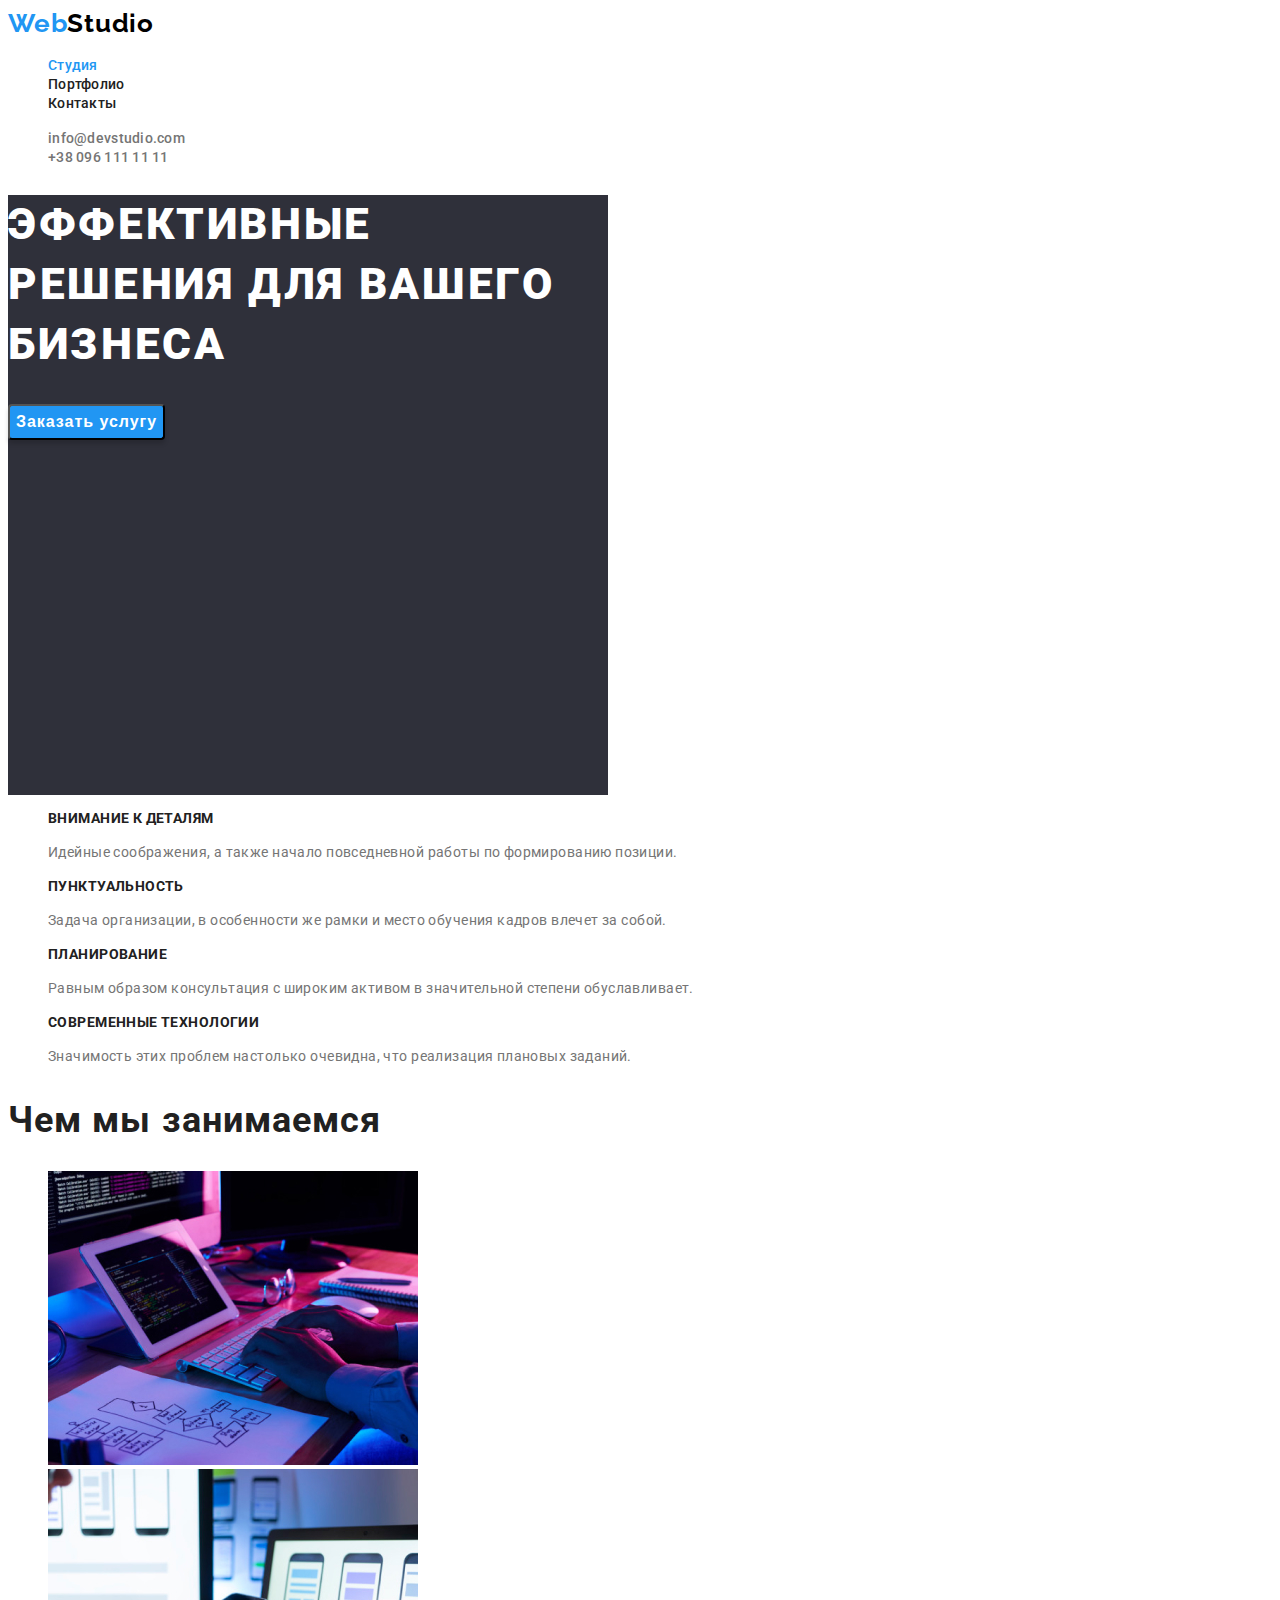
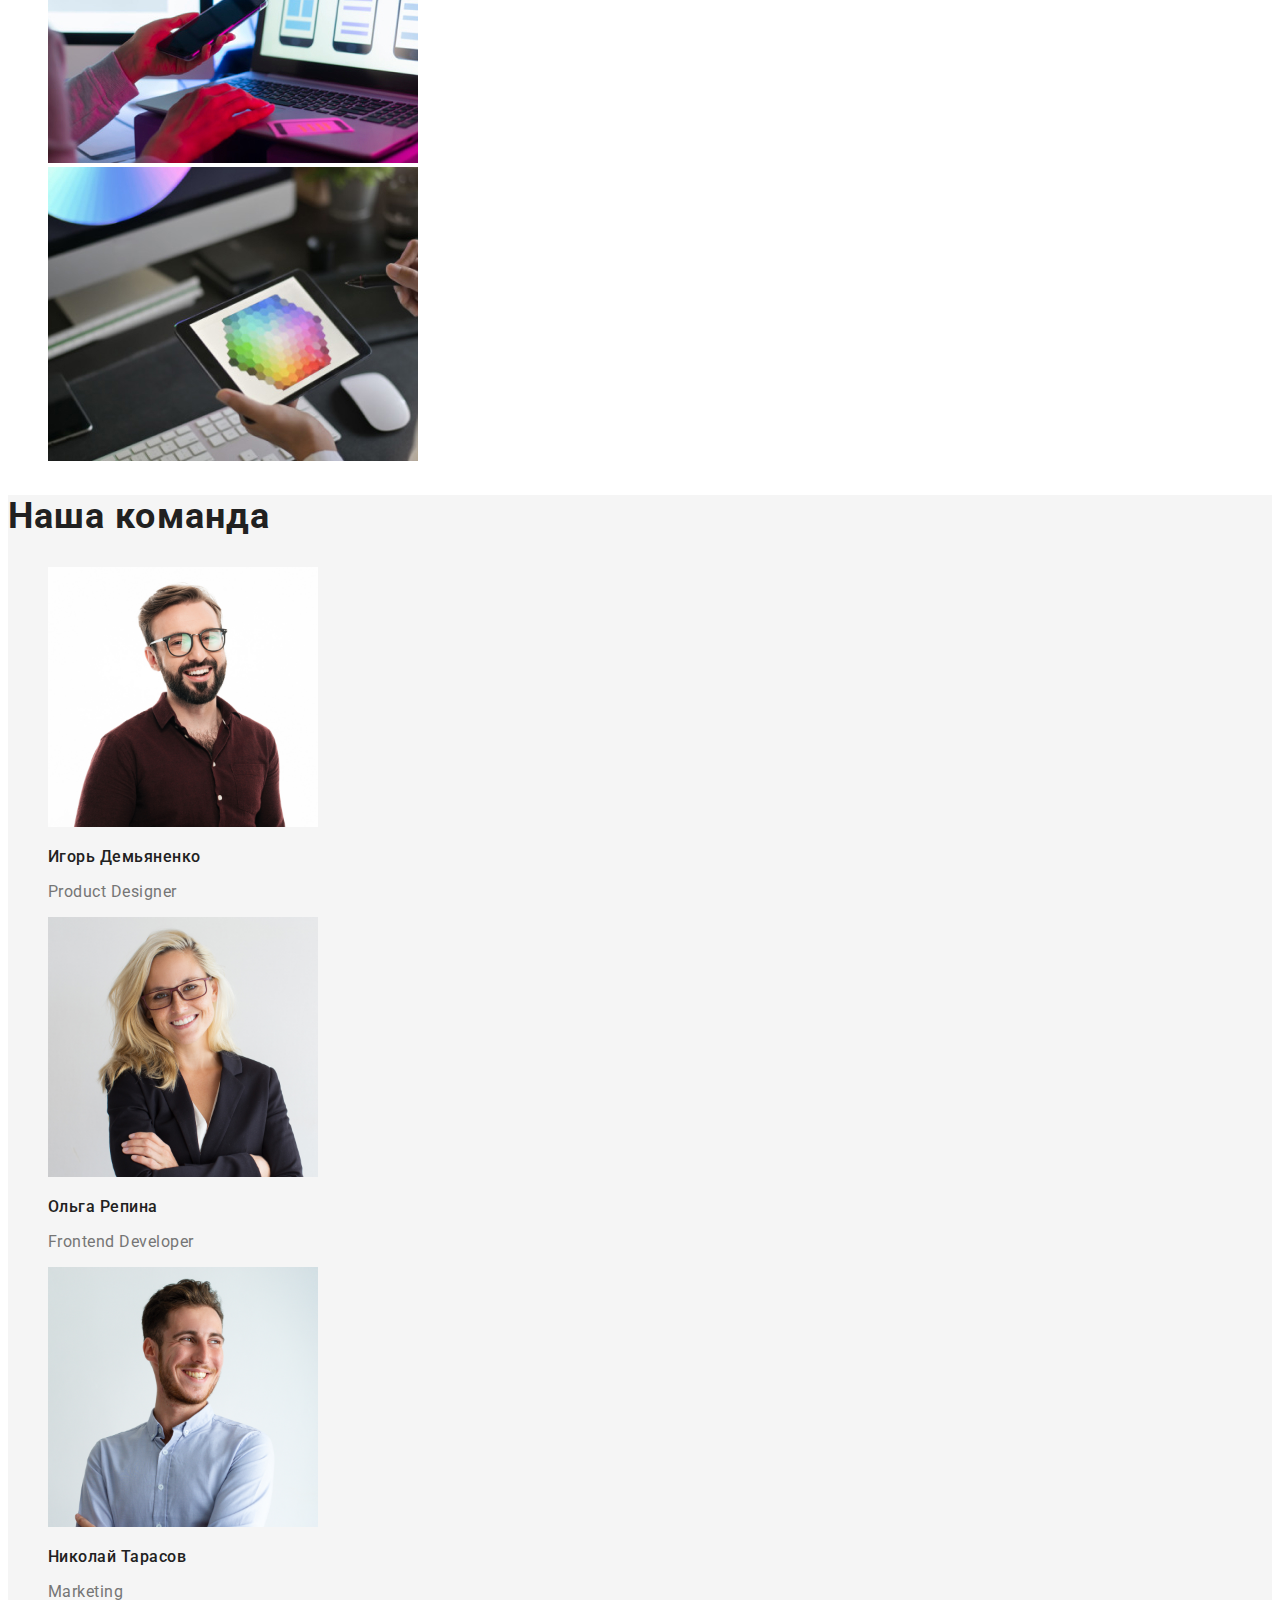
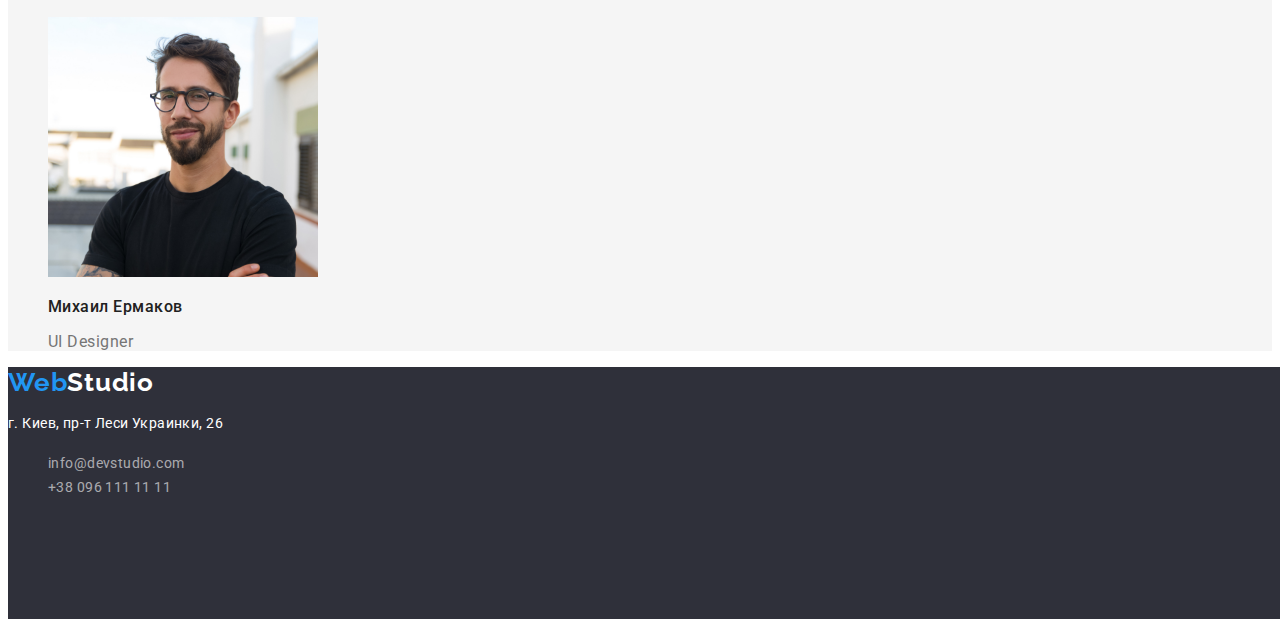
==== commit d12b32f4: "added bg-color for team-block" ====
--- a/index.html
+++ b/index.html
@@ -18,8 +18,8 @@
 <body>
   <!--==========HEADER==========-->
   <header class="header">
+    <a class="logo logo-light link" href="#"><span class="logo-span">Web</span>Studio</a>
     <nav class="navigation">
-      <a class="logo logo-light link" href="#"><span class="logo-span">Web</span>Studio</a>
       <ul class="list">
         <li class="list-item">
           <a class="link current" href="./index.html">Студия</a>
@@ -89,7 +89,7 @@
     <!--=========END WORK==========-->
 
     <!--=========TEAM==========-->
-     <section>
+     <section class="team">
         <h2 class="team-title">Наша команда</h2>
         <ul class="list">
           <li class="team-list-item">
--- a/css/styles.css
+++ b/css/styles.css
@@ -10,6 +10,7 @@
   --rgba-color: rgba(255, 255, 255, 0.6);
   --light-blue-color: #188ce8;
   --light-light-grey-color: #f5f4fa;
+  --bg-team-color: #f5f5f5;
 }
 
 body {
@@ -40,7 +41,7 @@
 /*==========HEADER==========*/
 .logo {
   font-family: var(--secondary-font);
-  font-weight: bold;
+  font-weight: 700;
   font-size: 26px;
   line-height: 1.19;
   letter-spacing: 0.03em;
@@ -60,6 +61,11 @@
   line-height: 1.14;
   letter-spacing: 0.02em;
   color: var(--accent-color);
+}
+
+.link-header:hover,
+.link-header:focus {
+  color: var(--secondary-color);
 }
 
 .link-contacts {
@@ -95,7 +101,7 @@
 }
 
 .hero-button {
-  font-weight: bold;
+  font-weight: 700;
   font-size: 16px;
   line-height: 1.87;
   letter-spacing: 0.06em;
@@ -116,7 +122,7 @@
 
 /* =========SKILLS========== */
 .skills-title {
-  font-weight: bold;
+  font-weight: 700;
   font-size: 14px;
   line-height: 1.14;
   letter-spacing: 0.03em;
@@ -124,7 +130,7 @@
 }
 
 .skills-list-paragraph {
-  font-weight: normal;
+  font-weight: 400;
   font-size: 14px;
   line-height: 1.71;
   letter-spacing: 0.03em;
@@ -134,7 +140,7 @@
 
 /* =========WORK========== */
 .work-title {
-  font-weight: bold;
+  font-weight: 700;
   font-size: 36px;
   line-height: 1.17;
   letter-spacing: 0.03em;
@@ -142,8 +148,12 @@
 /* =========END WORK========== */
 
 /* =========END TEAM========== */
+.team {
+  background-color: #f5f5f5;
+}
+
 .team-title {
-  font-weight: bold;
+  font-weight: 700;
   font-size: 36px;
   line-height: 1.17;
   letter-spacing: 0.03em;
@@ -157,7 +167,7 @@
 }
 
 .team-list-paragraph {
-  font-weight: normal;
+  font-weight: 400;
   font-size: 16px;
   line-height: 1.19;
   letter-spacing: 0.03em;
@@ -187,7 +197,7 @@
 }
 
 .footer-contacts {
-  font-weight: normal;
+  font-weight: 400;
   font-size: 14px;
   line-height: 1.71;
   letter-spacing: 0.03em;
@@ -218,7 +228,7 @@
 
 /* =========PORTFOLIO========== */
 .portfolio-list-title {
-  font-weight: bold;
+  font-weight: 700;
   font-size: 18px;
   line-height: 2;
   letter-spacing: 0.06em;
@@ -226,7 +236,7 @@
 }
 
 .portfolio-list-paragraph {
-  font-weight: normal;
+  font-weight: 400;
   font-size: 16px;
   line-height: 1.87;
   letter-spacing: 0.03em;
